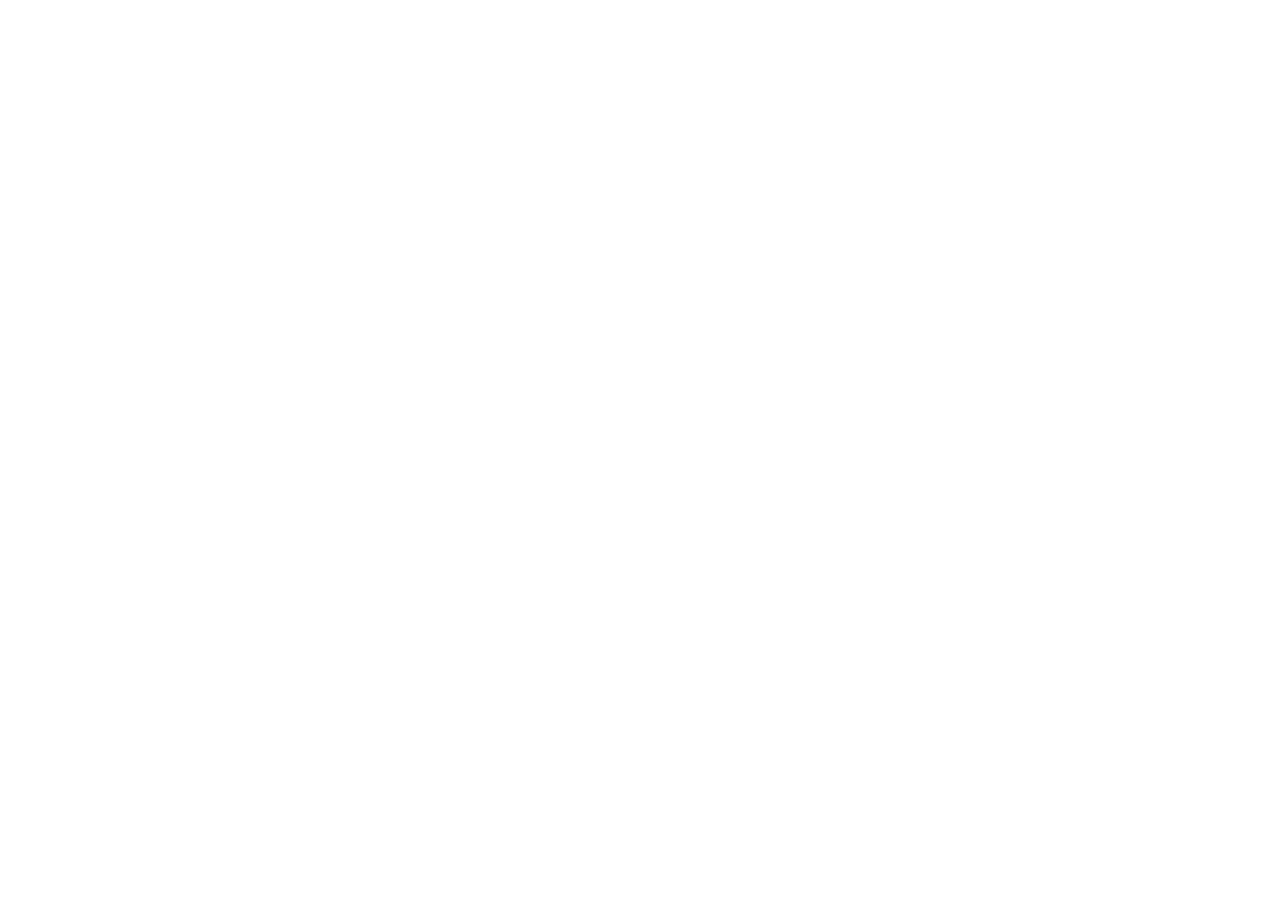
==== index.html @ 2d768cc4 "myntra clone using html and css" ====
<!DOCTYPE html>
<html lang="en">
<head>
  <meta charset="UTF-8">
  <meta name="viewport" content="width=device-width, initial-scale=1.0">
  <title>Myntra Clone</title>
  <link rel="stylesheet" href="style.css">
</head>
<body>
  
</body>
</html>
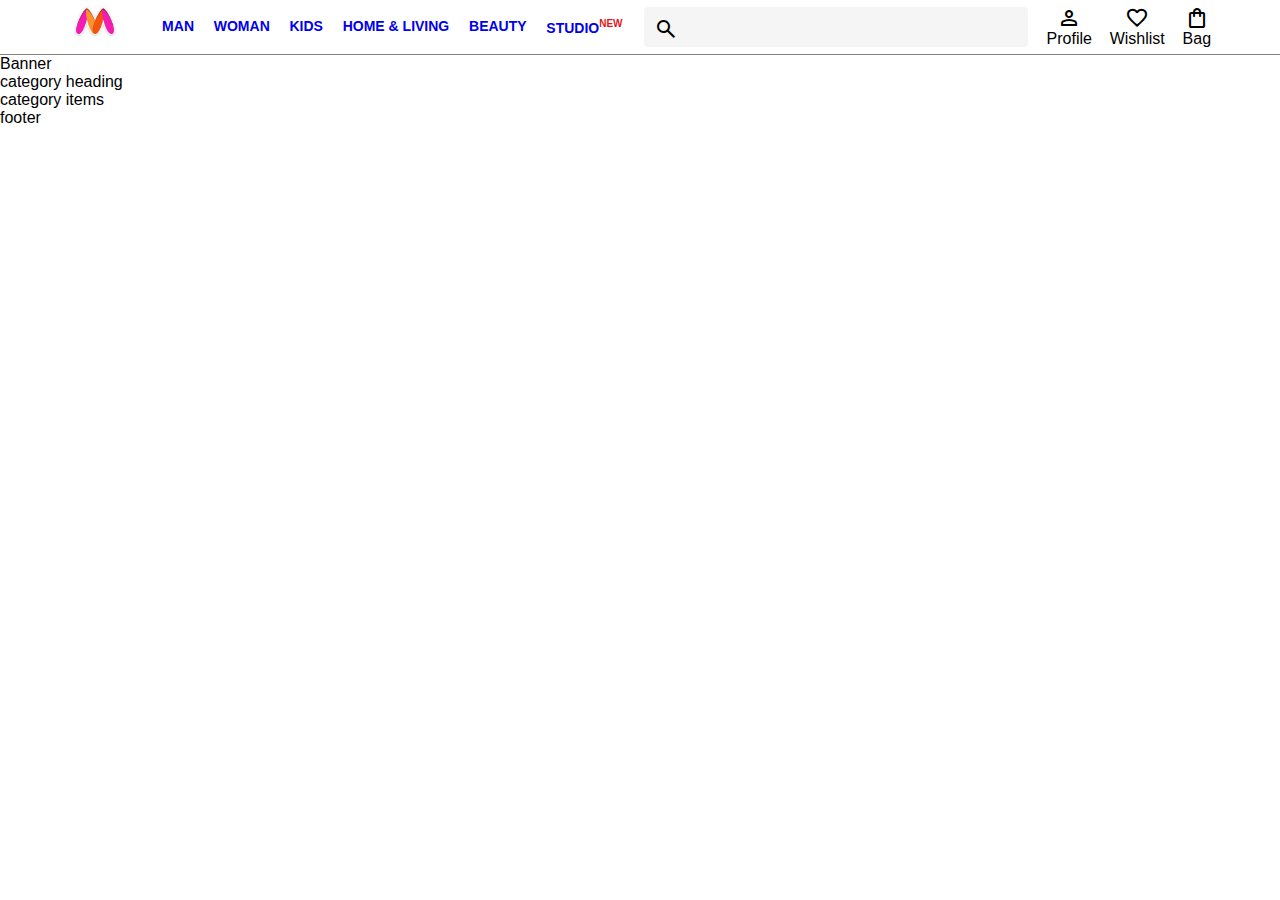
==== commit 0fbeedc5: "navbar added" ====
--- a/index.html
+++ b/index.html
@@ -1,12 +1,52 @@
 <!DOCTYPE html>
 <html lang="en">
+
 <head>
   <meta charset="UTF-8">
   <meta name="viewport" content="width=device-width, initial-scale=1.0">
   <title>Myntra Clone</title>
   <link rel="stylesheet" href="style.css">
+  <link href="https://fonts.googleapis.com/css2?family=Material+Symbols+Outlined" rel="stylesheet" />
 </head>
+
 <body>
-  
+  <header>
+    <div class="logo_container">
+      <a href="#"><img src="images/logo.webp" class="myntra_logo"></a>
+    </div>
+    <div class="nav_bar">
+      <a href="#">Man</a>
+      <a href="#">Woman</a>
+      <a href="#">Kids</a>
+      <a href="#">Home & Living</a>
+      <a href="#">Beauty</a>
+      <a href="#">Studio<sup>New</sup></a>
+    </div>
+    <div class="search_bar">
+      <span class="material-symbols-outlined search_icon">search</span>
+      <input type="text" class="search_input">
+    </div>
+    <div class="action_bar">
+      <div class="action_container">
+        <span class="material-symbols-outlined">person</span>
+        <span>Profile</span>
+      </div>
+      <div class="action_container">
+        <span class="material-symbols-outlined">favorite</span>
+        <span>Wishlist</span>
+      </div>
+      <div class="action_container">
+        <span class="material-symbols-outlined">shopping_bag</span>
+        <span>Bag</span>
+      </div>
+    </div>
+  </header>
+  <main>
+    <div class="banner_container">Banner</div>
+    <div class="category_heading">category heading</div>
+    <div class="category_items">category items</div>
+  </main>
+  <footer>footer</footer>
 </body>
+
 </html>--- a/style.css
+++ b/style.css
@@ -0,0 +1,70 @@
+*{
+  margin: 0;
+  padding: 0;
+  font-family: sans-serif;
+  box-sizing: border-box;
+}
+header{
+  display: flex;
+  justify-content: space-between;
+  align-items: center;
+  border-bottom: 1px solid gray;
+}
+.logo_container{
+  margin-left: 4%;
+}
+.myntra_logo{
+  height: 50px;
+}
+.nav_bar{
+  display: flex;
+  min-width: 500px;
+  justify-content: space-evenly;
+}
+.nav_bar a{
+  font-size: 14px;
+  font-weight: 600;
+  text-transform: uppercase;
+  text-decoration: none;
+  padding: 16px 0;
+}
+.nav_bar a:hover{
+  border-bottom: 4px solid rgb(196, 108, 108);
+}
+.nav_bar a sup{
+  color: rgb(223, 23, 23);
+  font-size: 10px;
+}
+.search_bar{
+  display: flex;
+  align-items: center;
+  height: 40px;
+  min-width: 200px;
+  width: 30%;
+}
+.search_icon{
+  border-radius: 4px 0  0 4px;
+  background: #f5f5f6;
+  height: 40px;
+  padding: 10px 0  0 10px;
+}
+.search_input{
+  border: 0;
+  outline: 0;
+  flex-grow: 1;
+  background: #f5f5f6;
+  border-radius: 0 4px 4px 0;
+  height: 40px;
+}
+.action_bar{
+  margin-right: 4%;
+  min-width: 200px;
+  display: flex;
+  justify-content: space-evenly;
+}
+.action_container{
+  display: flex;
+  flex-direction: column;
+  align-items: center;
+  cursor: pointer;
+}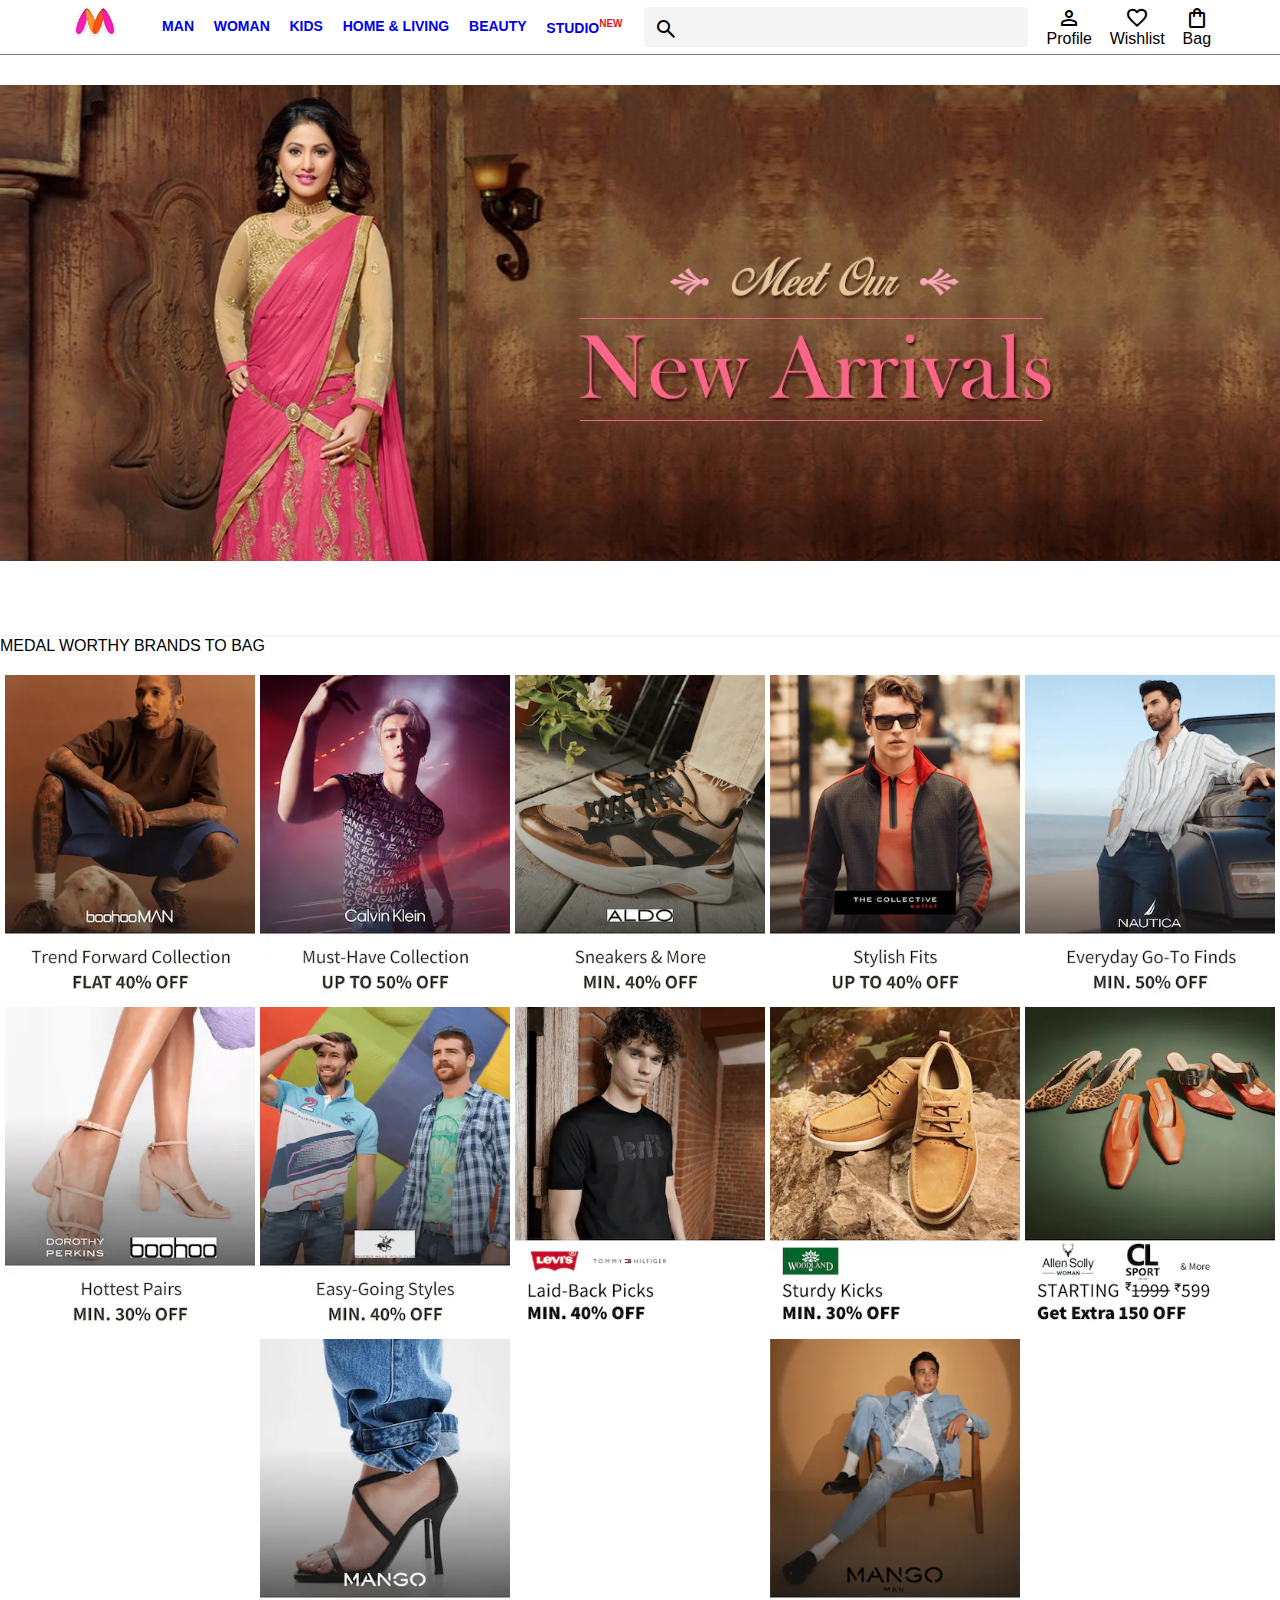
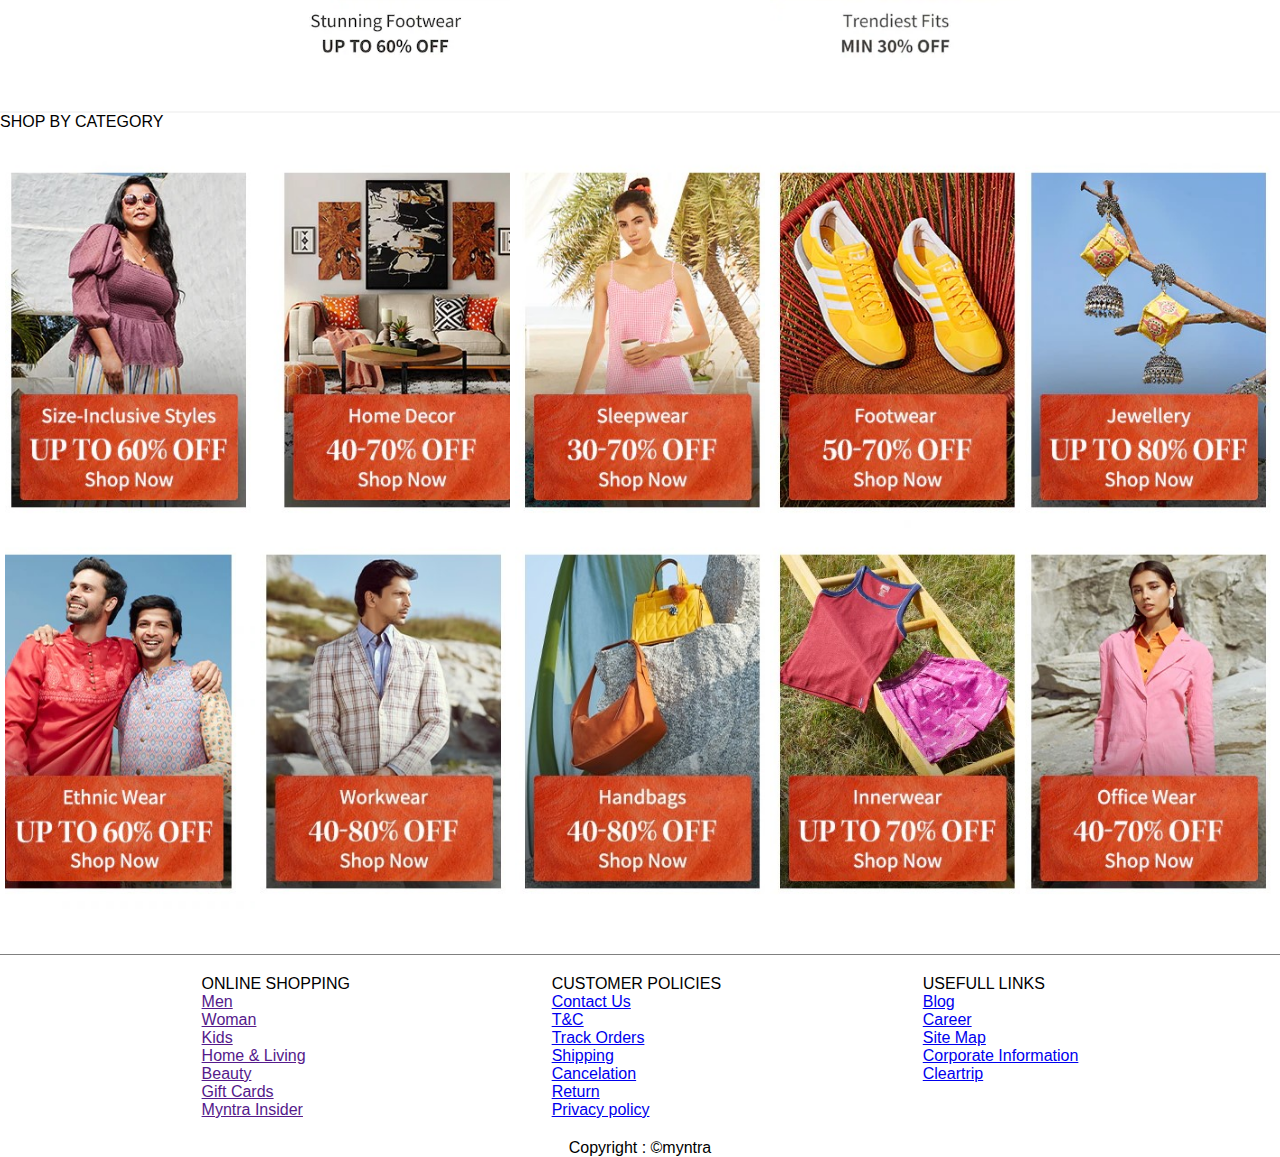
==== commit c3c3dfa0: "basic UI is done" ====
--- a/index.html
+++ b/index.html
@@ -42,11 +42,71 @@
     </div>
   </header>
   <main>
-    <div class="banner_container">Banner</div>
-    <div class="category_heading">category heading</div>
-    <div class="category_items">category items</div>
+    <div class="banner_container">
+      <img src="images/banner.jpeg" class="banner_image">
+    </div>
+    <div class="category_heading">MEDAL WORTHY BRANDS TO BAG</div>
+    <div class="category_items">
+      <a href="#"><img src="images/offers/1.png" class="sale_item"></a>
+      <a href="#"><img src="images/offers/2.png" class="sale_item"></a>
+      <a href="#"><img src="images/offers/3.png" class="sale_item"></a>
+      <a href="#"><img src="images/offers/4.png" class="sale_item"></a>
+      <a href="#"><img src="images/offers/5.png" class="sale_item"></a>
+      <a href="#"><img src="images/offers/6.png" class="sale_item"></a>
+      <a href="#"><img src="images/offers/7.png" class="sale_item"></a>
+      <a href="#"><img src="images/offers/8.png" class="sale_item"></a>
+      <a href="#"><img src="images/offers/9.png" class="sale_item"></a>
+      <a href="#"><img src="images/offers/10.png" class="sale_item"></a>
+      <a href="#"><img src="images/offers/11.png" class="sale_item"></a>
+      <a href="#"><img src="images/offers/12.png" class="sale_item"></a>
+    </div>
+    <div class="category_heading">SHOP BY CATEGORY</div>
+    <div class="category_items">
+      <a href="#"><img src="images/categories/1.jpg" class="sale_item"></a>
+      <a href="#"><img src="images/categories/2.jpg" class="sale_item"></a>
+      <a href="#"><img src="images/categories/3.jpg" class="sale_item"></a>
+      <a href="#"><img src="images/categories/4.jpg" class="sale_item"></a>
+      <a href="#"><img src="images/categories/5.jpg" class="sale_item"></a>
+      <a href="#"><img src="images/categories/6.jpg" class="sale_item"></a>
+      <a href="#"><img src="images/categories/7.jpg" class="sale_item"></a>
+      <a href="#"><img src="images/categories/8.jpg" class="sale_item"></a>
+      <a href="#"><img src="images/categories/9.jpg" class="sale_item"></a>
+      <a href="#"><img src="images/categories/10.jpg" class="sale_item"></a>
+    </div>
   </main>
-  <footer>footer</footer>
+  <footer>
+    <div class="footer_content">
+      <div class="footer_item">
+        <p>ONLINE SHOPPING</p>
+        <a href="">Men</a>
+        <a href="">Woman</a>
+        <a href="">Kids</a>
+        <a href="">Home & Living</a>
+        <a href="">Beauty</a>
+        <a href="">Gift Cards</a>
+        <a href="">Myntra Insider</a>
+      </div>
+      <div class="footer_item">
+        <p>CUSTOMER POLICIES</p>
+        <a href="#">Contact Us</a>
+        <a href="#">T&C</a>
+        <a href="#">Track Orders</a>
+        <a href="#">Shipping</a>
+        <a href="#">Cancelation</a>
+        <a href="#">Return</a>
+        <a href="#">Privacy policy</a>
+      </div>
+      <div class="footer_item">
+        <p>USEFULL LINKS</p>
+        <a href="#">Blog</a>
+        <a href="#">Career</a>
+        <a href="#">Site Map</a>
+        <a href="#">Corporate Information</a>
+        <a href="#">Cleartrip</a>
+      </div>
+    </div>
+    <p class="copyright">Copyright : ©myntra</p>
+  </footer>
 </body>
 
 </html>--- a/style.css
+++ b/style.css
@@ -67,4 +67,46 @@
   flex-direction: column;
   align-items: center;
   cursor: pointer;
-}+}
+
+/* Main section */
+.banner_container{
+  padding: 30px 0;
+}
+.banner_image{
+  width: 100%;
+}
+.category_heading{
+  margin : 40px 0 20px;
+  border-top: 2px solid whitesmoke;
+}
+.category_items{
+  display: flex;
+  flex-wrap: wrap;
+  justify-content: space-evenly;
+}
+.sale_item{
+  width: 250px;
+}
+
+/* Footer Section */
+
+footer{
+  margin-top: 40px;
+  border-top: 1px solid gray;
+}
+.footer_content{
+  display: flex;
+  justify-content: space-evenly;
+  flex-wrap: wrap;
+  margin: 20px 0;
+}
+.footer_item{
+  display: flex;
+  flex-direction: column;
+}
+.copyright{
+  text-align: center;
+}
+
+
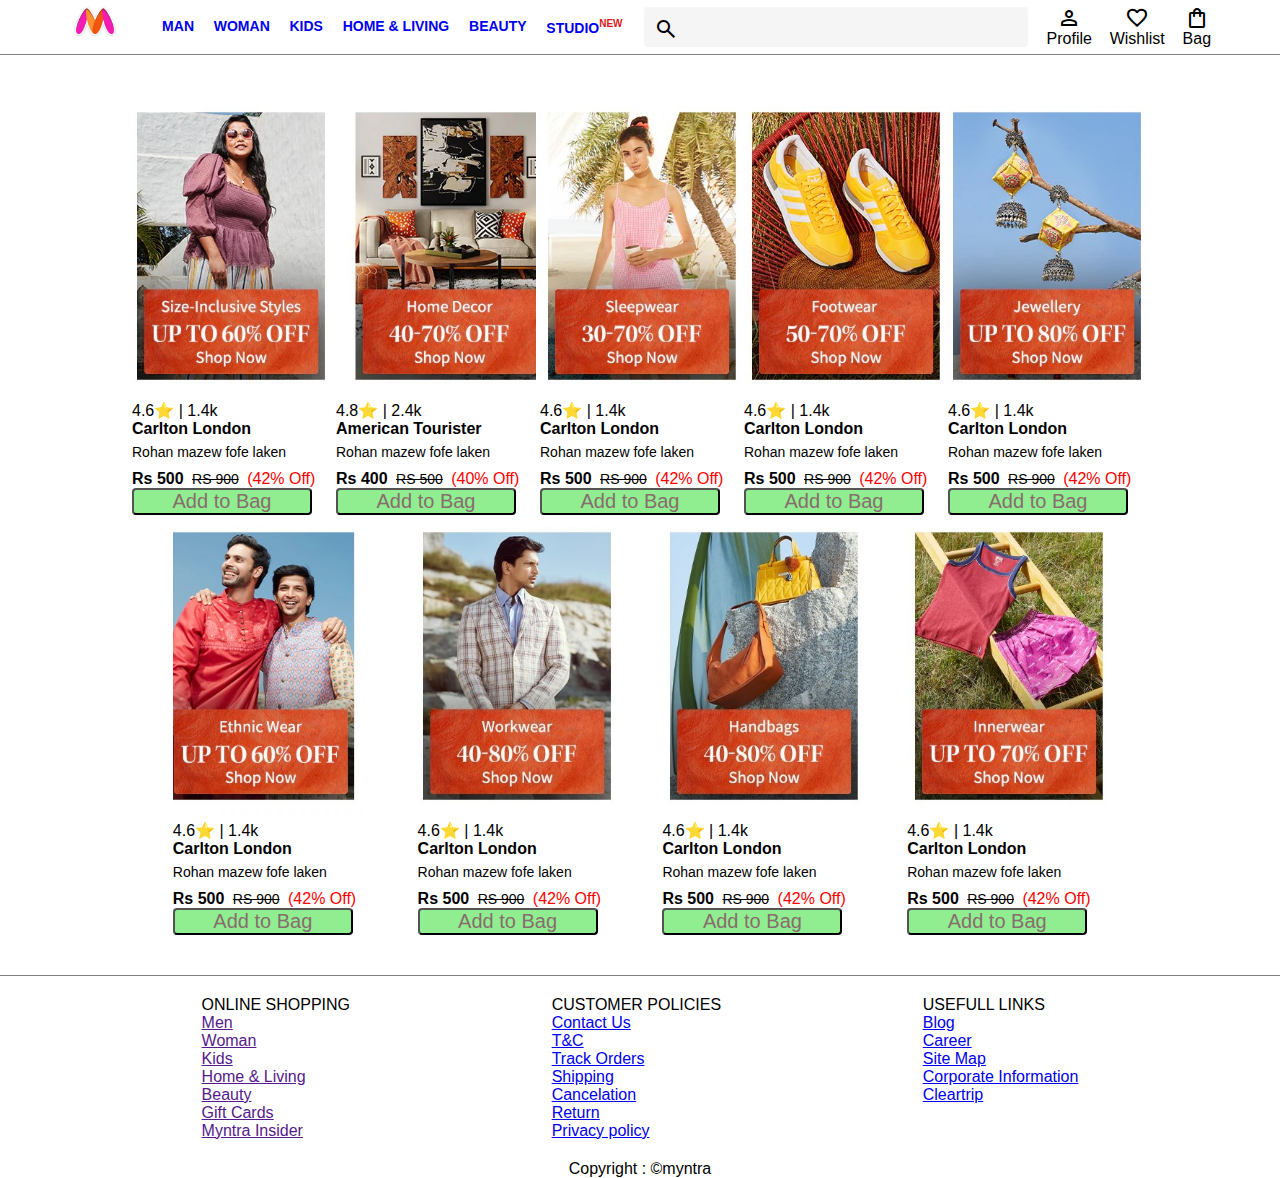
==== commit fdfedf18: "feature: interactivity added to bag" ====
--- a/index.html
+++ b/index.html
@@ -38,40 +38,13 @@
       <div class="action_container">
         <span class="material-symbols-outlined">shopping_bag</span>
         <span>Bag</span>
+        <span class="bag_item_count">0</span>
       </div>
     </div>
   </header>
   <main>
-    <div class="banner_container">
-      <img src="images/banner.jpeg" class="banner_image">
-    </div>
-    <div class="category_heading">MEDAL WORTHY BRANDS TO BAG</div>
-    <div class="category_items">
-      <a href="#"><img src="images/offers/1.png" class="sale_item"></a>
-      <a href="#"><img src="images/offers/2.png" class="sale_item"></a>
-      <a href="#"><img src="images/offers/3.png" class="sale_item"></a>
-      <a href="#"><img src="images/offers/4.png" class="sale_item"></a>
-      <a href="#"><img src="images/offers/5.png" class="sale_item"></a>
-      <a href="#"><img src="images/offers/6.png" class="sale_item"></a>
-      <a href="#"><img src="images/offers/7.png" class="sale_item"></a>
-      <a href="#"><img src="images/offers/8.png" class="sale_item"></a>
-      <a href="#"><img src="images/offers/9.png" class="sale_item"></a>
-      <a href="#"><img src="images/offers/10.png" class="sale_item"></a>
-      <a href="#"><img src="images/offers/11.png" class="sale_item"></a>
-      <a href="#"><img src="images/offers/12.png" class="sale_item"></a>
-    </div>
-    <div class="category_heading">SHOP BY CATEGORY</div>
-    <div class="category_items">
-      <a href="#"><img src="images/categories/1.jpg" class="sale_item"></a>
-      <a href="#"><img src="images/categories/2.jpg" class="sale_item"></a>
-      <a href="#"><img src="images/categories/3.jpg" class="sale_item"></a>
-      <a href="#"><img src="images/categories/4.jpg" class="sale_item"></a>
-      <a href="#"><img src="images/categories/5.jpg" class="sale_item"></a>
-      <a href="#"><img src="images/categories/6.jpg" class="sale_item"></a>
-      <a href="#"><img src="images/categories/7.jpg" class="sale_item"></a>
-      <a href="#"><img src="images/categories/8.jpg" class="sale_item"></a>
-      <a href="#"><img src="images/categories/9.jpg" class="sale_item"></a>
-      <a href="#"><img src="images/categories/10.jpg" class="sale_item"></a>
+    <div class="items_container">
+      <img src="images/categories/1.jpg" alt="">
     </div>
   </main>
   <footer>
@@ -107,6 +80,8 @@
     </div>
     <p class="copyright">Copyright : ©myntra</p>
   </footer>
+  <script src="scripts/items.js"></script>
+  <script src="scripts/index.js"></script>
 </body>
 
 </html>--- a/style.css
+++ b/style.css
@@ -67,6 +67,13 @@
   flex-direction: column;
   align-items: center;
   cursor: pointer;
+  position: relative;
+}
+.bag_item_count{
+  color: green;
+  position: absolute;
+  margin-left: 26px;
+  font-weight: 600;
 }
 
 /* Main section */
@@ -80,7 +87,7 @@
   margin : 40px 0 20px;
   border-top: 2px solid whitesmoke;
 }
-.category_items{
+.category_items, .items_container{
   display: flex;
   flex-wrap: wrap;
   justify-content: space-evenly;
@@ -110,3 +117,44 @@
 }
 
 
+/* Main Section */
+.items_container{
+  width: 80%;
+  margin: 40px 10%;
+}
+.item_container{
+  width: 200px;
+}
+.item_image{
+  width: 100%;
+}
+.company_name{
+  font-weight: 600;
+}
+.item_name{
+  font-size: 14px;
+  margin-top: 6px;
+}
+.price{
+  margin-top: 10px;
+}
+.current_price{
+  font-weight: 600;
+  margin-right: 4px;
+}
+.original_price{
+  font-size: 14px;
+  text-decoration: line-through;
+  margin-right: 4px;
+}
+.discount{
+  color: red;
+}
+.item_btn{
+  background: lightgreen;
+  width: 90%;
+  border-radius: 4px;
+  cursor: pointer;
+  color: rgb(135, 109, 109);
+  font-size: 20px;
+}